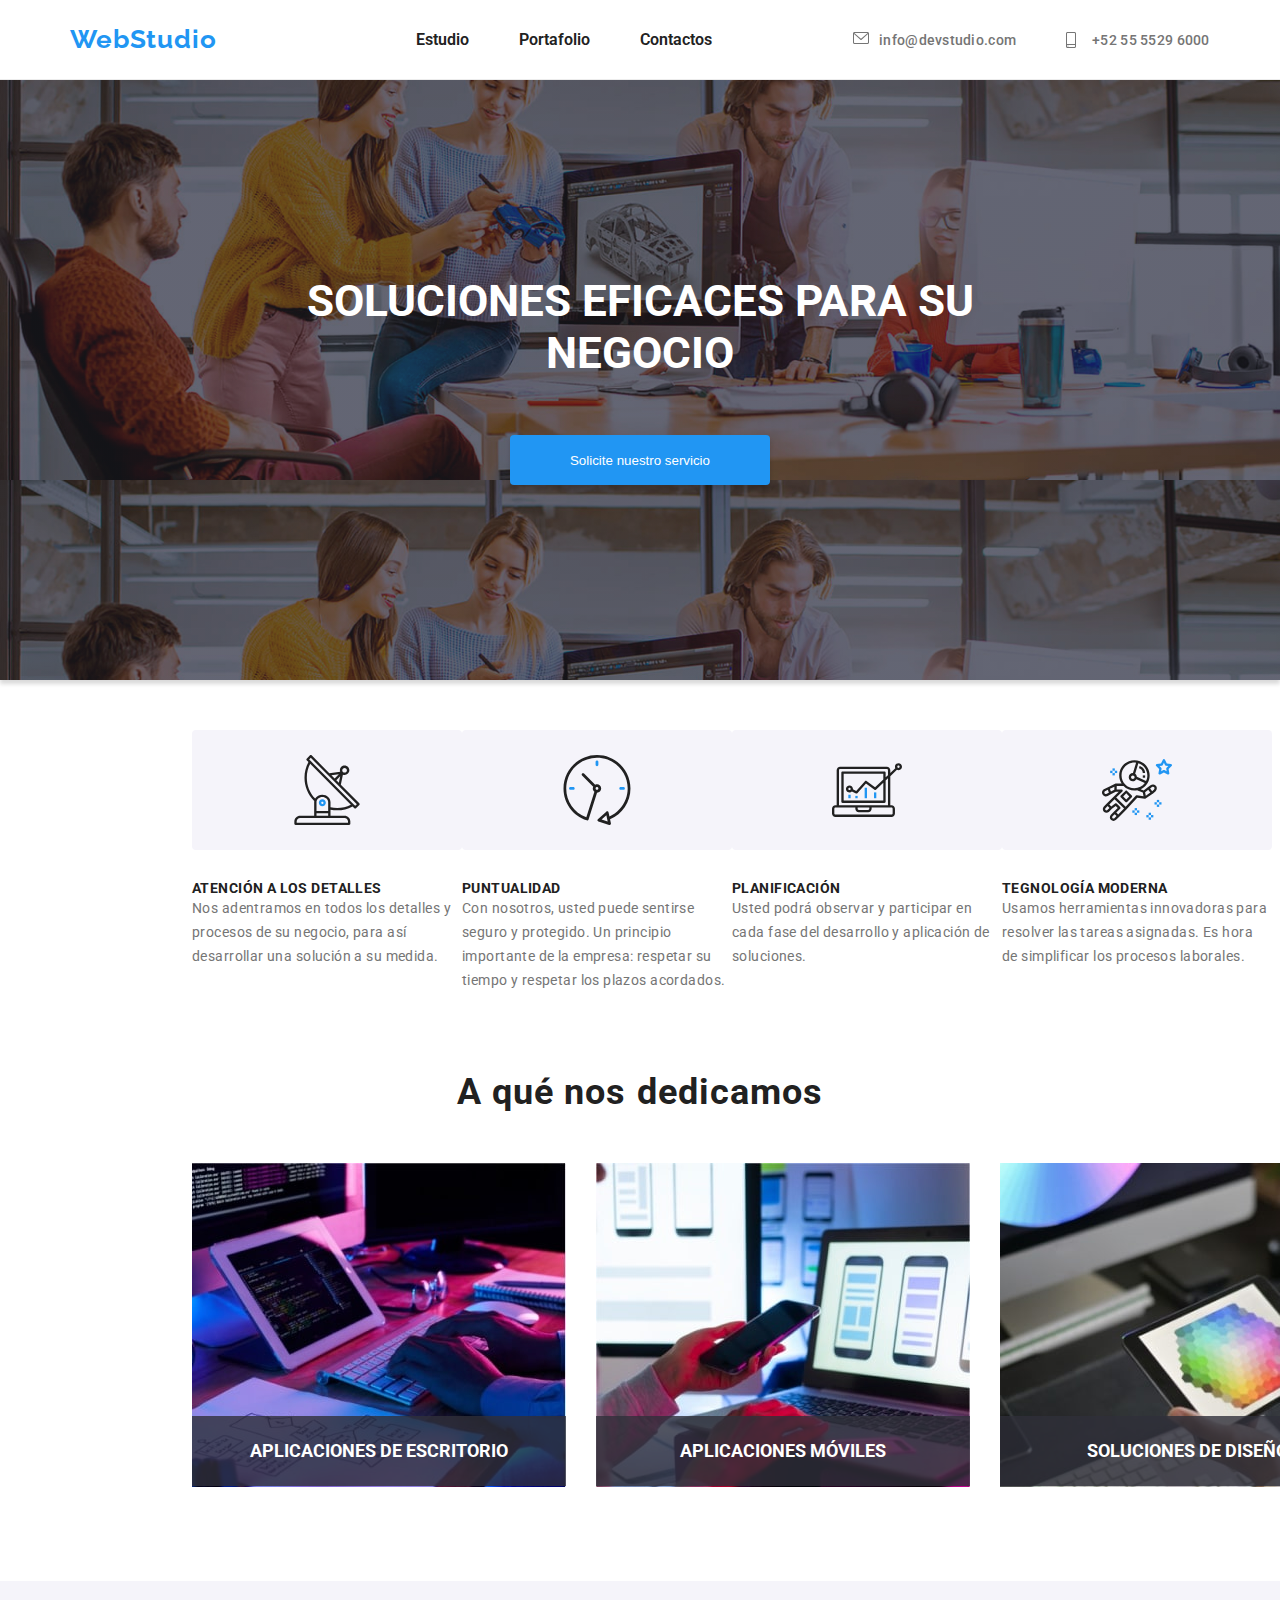
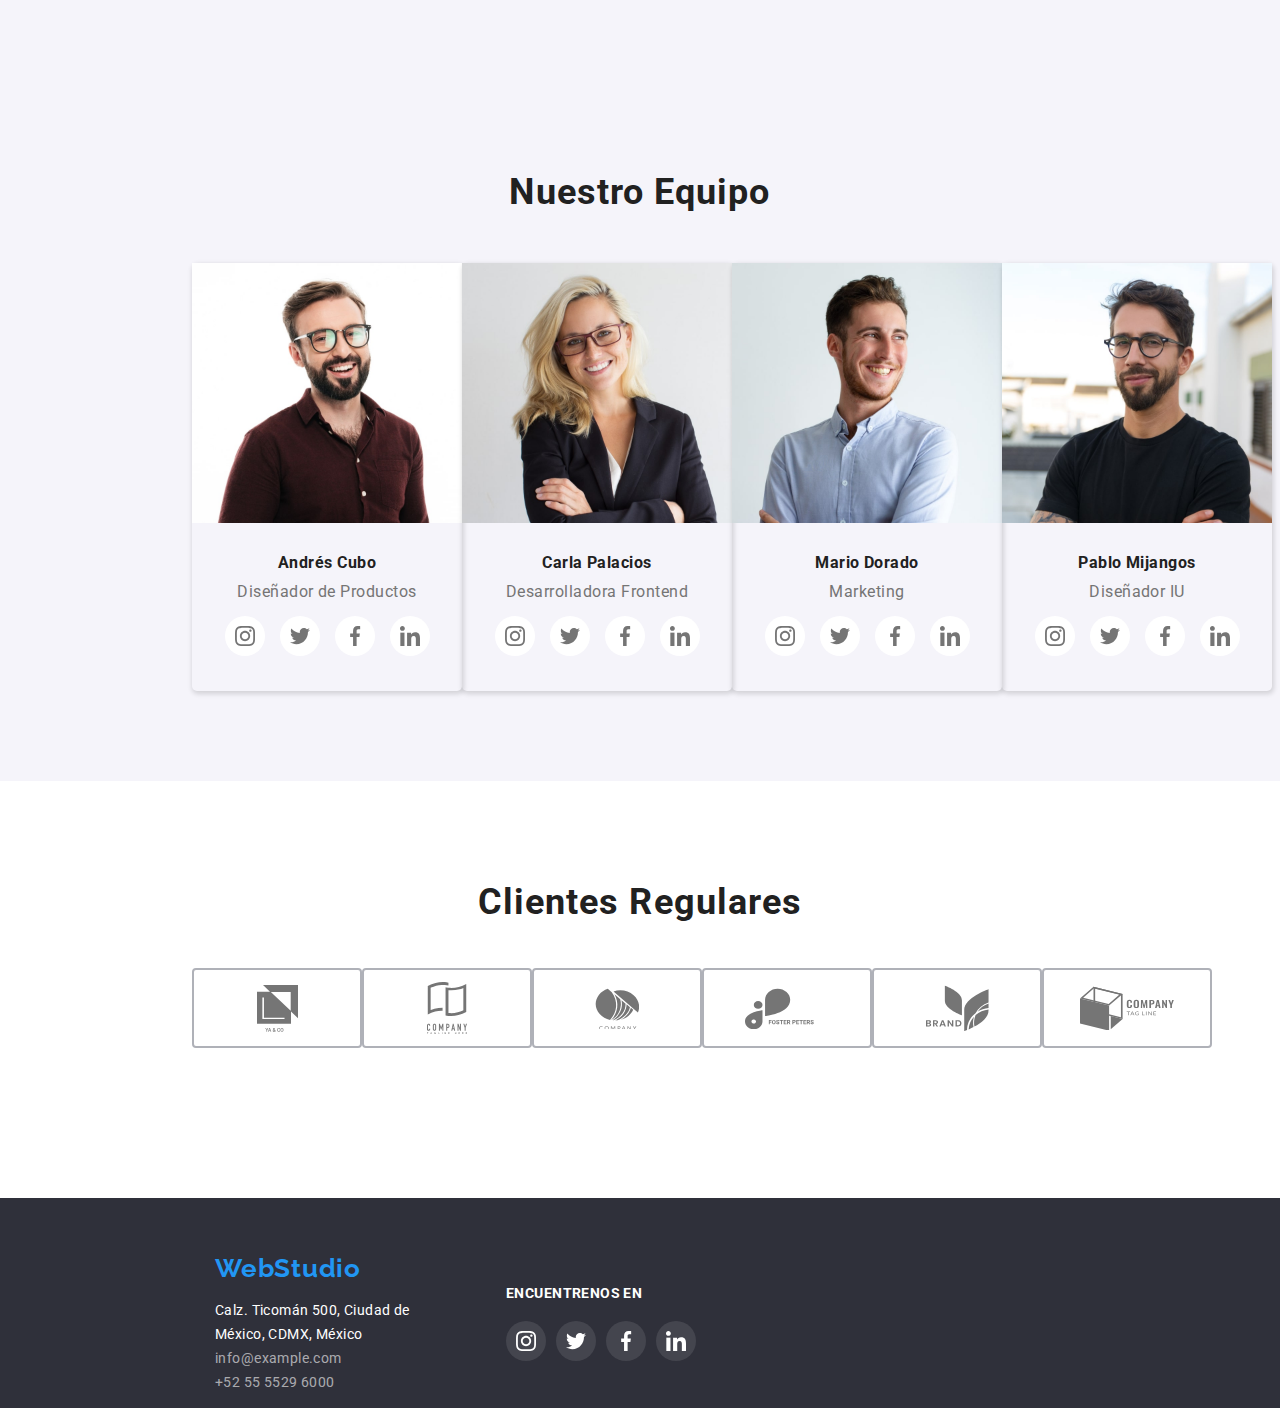
==== index.html @ 3cceba23 "Primer commit" ====
<!DOCTYPE html>
<html lang="es">
  <head>
    <link
      rel="stylesheet"
      type="text/css"
      media="screen"
      href="./css/styles.css"
    />
    <link rel="preconnect" href="https://fonts.googleapis.com" />
    <link rel="preconnect" href="https://fonts.gstatic.com" crossorigin />
    <link
      href="https://fonts.googleapis.com/css2?family=Raleway:wght@700&display=swap"
      rel="stylesheet"
    />
    <link
      href="https://fonts.googleapis.com/css2?family=Roboto:wght@400;500;700;900&display=swap"
      rel="stylesheet"
    />
    <link
      rel="stylesheet"
      href="node_modules/modern-normalize/modern-normalize.css"
    />
    <link rel="" href="./images/icons.svg" />
    <meta charset="utf-8" />
    <meta http-equiv="X-UA-Compatible" content="IE=edge" />
    <title>WebStudio</title>
    <meta name="viewport" content="width=device-width, initial-scale=1" />
  </head>
  <body>
    <header class="navbar">
      <nav>
        <a href="#">
          <p class="page-name">WebStudio</p>
        </a>
        <ul class="navbar-list">
          <li>
            <a id="estudio" href="index.html" class="nav-link">Estudio</a>
          </li>
          <li>
            <a id="portafolio" href="portfolio.html" class="nav-link"
              >Portafolio</a
            >
          </li>
          <li>
            <a id="contactos" href="index.html" class="nav-link">Contactos</a>
          </li>
        </ul>
      </nav>
      <ul class="navbar-contact-info">
        <li>
          <figure class="navbar-info">
            <svg class="navbar-icon">
              <use href="images/icons.svg#email"></use>
            </svg>
            <a href="mailto:info@devstudio.com" target="_blank" class="nav-link"
              >info@devstudio.com</a
            >
          </figure>
        </li>
        <li>
          <figure class="navbar-info">
            <svg class="navbar-icon">
              <use href="images/icons.svg#smartphone"></use>
            </svg>
            <a href="tel:+525555296000" target="_blank" class="nav-link"
              >+52 55 5529 6000</a
            >
          </figure>
        </li>
      </ul>
    </header>
    <main>
      <article class="content">
        <h1 class="article-title">SOLUCIONES EFICACES PARA SU NEGOCIO</h1>
        <button class="main-button">Solicite nuestro servicio</button>
      </article>
      <article>
        <ul class="main-content-list">
          <li class="main-content-features">
            <section>
              <div>
                <svg class="main-content-icon">
                  <use href="images/icons.svg#antena"></use>
                </svg>
              </div>
              <h2 class="main-content-features">ATENCIÓN A LOS DETALLES</h2>
              <p class="main-content-text">
                Nos adentramos en todos los detalles y procesos de su negocio,
                para así desarrollar una solución a su medida.
              </p>
            </section>
          </li>
          <li class="main-content-features">
            <section>
              <div>
                <svg class="main-content-icon">
                  <use href="images/icons.svg#clock"></use>
                </svg>
              </div>
              <h2 class="main-content-features">PUNTUALIDAD</h2>
              <p class="main-content-text">
                Con nosotros, usted puede sentirse seguro y protegido. Un
                principio importante de la empresa: respetar su tiempo y
                respetar los plazos acordados.
              </p>
            </section>
          </li>
          <li class="main-content-features">
            <section>
              <div>
                <svg class="main-content-icon">
                  <use href="images/icons.svg#diagram"></use>
                </svg>
              </div>
              <h2 class="main-content-features">PLANIFICACIÓN</h2>
              <p>
                Usted podrá observar y participar en cada fase del desarrollo y
                aplicación de soluciones.
              </p>
            </section>
          </li>
          <li class="main-content-features">
            <section>
              <div>
                <svg class="main-content-icon">
                  <use href="images/icons.svg#astronaut"></use>
                </svg>
              </div>
              <h2 class="main-content-features">TEGNOLOGÍA MODERNA</h2>
              <p>
                Usamos herramientas innovadoras para resolver las tareas
                asignadas. Es hora de simplificar los procesos laborales.
              </p>
            </section>
          </li>
        </ul>
      </article>
      <article class="main-content">
        <h2 class="main-content-title">A qué nos dedicamos</h2>
        <ul class="main-content-list">
          <li>
            <div class="img-content">
              <img
                src="images/image.jpg"
                alt="primer imagen sobre a que nos dedicamos"
              />
              <div class="image-title">
                <h4>Aplicaciones de escritorio</h4>
              </div>
            </div>
          </li>
          <li>
            <div class="img-content">
              <img
                src="images/image2.jpg"
                alt="segunda imagen sobre a que nos dedicamos"
              />
              <div class="image-title">
                <h4>Aplicaciones móviles</h4>
              </div>
            </div>
          </li>
          <li>
            <div class="img-content">
              <img
                src="images/image3.jpg"
                alt="tercera imagen sobre a que nos dedicamos"
              />
              <div class="image-title">
                <h4>Soluciones de diseño</h4>
              </div>
            </div>
          </li>
        </ul>
      </article>

      <article class="main-content-team">
        <h2 class="main-content-title">Nuestro Equipo</h2>
        <ul class="main-content-list">
          <li>
            <section class="team-card">
              <img class="team-img" src="images/team-member.jpg" alt="" />
              <section class="team-section">
                <p class="team-name">Andrés Cubo</p>
                <p class="team-job">Diseñador de Productos</p>
                <ul class="team-social-sites">
                  <li class="team-social-red">
                    <a
                      href="http://instagram.com"
                      target="_blank"
                      rel="noopener noreferrer"
                      class="team-social-media-button"
                    >
                      <svg class="team-card-icon">
                        <use
                          href="images/icons.svg#instagram"
                        ></use>
                      </svg>
                    </a>
                  </li>
                  <li class="team-social-red">
                    <a
                      href="http://twitter.com"
                      target="_blank"
                      rel="noopener noreferrer"
                      class="team-social-media-button"
                    >
                      <svg class="team-card-icon">
                        <use href="images/icons.svg#twitter"></use>
                      </svg>
                    </a>
                  </li>
                  <li class="team-social-red">
                    <a
                      href="http://facebook.com"
                      target="_blank"
                      rel="noopener noreferrer"
                      class="team-social-media-button"
                    >
                      <svg class="team-card-icon">
                        <use href="images/icons.svg#facebook"></use>
                      </svg>
                    </a>
                  </li>
                  <li class="team-social-red">
                    <a
                      href="http://linkedin.com"
                      target="_blank"
                      rel="noopener noreferrer"
                      class="team-social-media-button"
                    >
                      <svg class="team-card-icon">
                        <use
                          href="images/icons.svg#linkedin"
                        ></use>
                      </svg>
                    </a>
                  </li>
                </ul>
              </section>
            </section>
          </li>
          <li>
            <section class="team-card">
              <img class="team-img" src="images/team-member2.jpg" alt="" />
              <section class="team-section">
                <p class="team-name">Carla Palacios</p>
                <p class="team-job">Desarrolladora Frontend</p>
                <ul class="team-social-sites">
                  <li class="team-social-red">
                    <a
                      href="http://instagram.com"
                      target="_blank"
                      rel="noopener noreferrer"
                      class="team-social-media-button"
                    >
                      <svg class="team-card-icon">
                        <use href="images/icons.svg#instagram"></use>
                      </svg>
                    </a>
                  </li>
                  <li class="team-social-red">
                    <a
                      href="http://twitter.com"
                      target="_blank"
                      rel="noopener noreferrer"
                      class="team-social-media-button"
                    >
                      <svg class="team-card-icon">
                        <use href="images/icons.svg#twitter"></use>
                      </svg>
                    </a>
                  </li>
                  <li class="team-social-red">
                    <a
                      href="http://facebook.com"
                      target="_blank"
                      rel="noopener noreferrer"
                      class="team-social-media-button"
                    >
                      <svg class="team-card-icon">
                        <use href="images/icons.svg#facebook"></use>
                      </svg>
                    </a>
                  </li>
                  <li class="team-social-red">
                    <a
                      href="http://linkedin.com"
                      target="_blank"
                      rel="noopener noreferrer"
                      class="team-social-media-button"
                    >
                      <svg class="team-card-icon">
                        <use
                          href="images/icons.svg#linkedin"
                        ></use>
                      </svg>
                    </a>
                  </li>
                </ul>
              </section>
            </section>
          </li>
          <li>
            <section class="team-card">
              <img class="team-img" src="images/team-member3.jpg" alt="" />
              <section class="team-section">
                <p class="team-name">Mario Dorado</p>
                <p class="team-job">Marketing</p>
                <ul class="team-social-sites">
                  <li class="team-social-red">
                    <a
                      href="http://instagram.com"
                      target="_blank"
                      rel="noopener noreferrer"
                      class="team-social-media-button"
                    >
                      <svg class="team-card-icon">
                        <use href="images/icons.svg#instagram"></use>
                      </svg>
                    </a>
                  </li>
                  <li class="team-social-red">
                    <a
                      href="http://twitter.com"
                      target="_blank"
                      rel="noopener noreferrer"
                      class="team-social-media-button"
                    >
                      <svg class="team-card-icon">
                        <use href="images/icons.svg#twitter"></use>
                      </svg>
                    </a>
                  </li>
                  <li class="team-social-red">
                    <a
                      href="http://facebook.com"
                      target="_blank"
                      rel="noopener noreferrer"
                      class="team-social-media-button"
                    >
                      <svg class="team-card-icon">
                        <use href="images/icons.svg#facebook"></use>
                      </svg>
                    </a>
                  </li>
                  <li class="team-social-red">
                    <a
                      href="http://linkedin.com"
                      target="_blank"
                      rel="noopener noreferrer"
                      class="team-social-media-button"
                    >
                      <svg class="team-card-icon">
                        <use
                          href="images/icons.svg#linkedin"
                        ></use>
                      </svg>
                    </a>
                  </li>
                </ul>
              </section>
            </section>
          </li>
          <li>
            <section class="team-card">
              <img class="team-img" src="images/team-member-4.jpg" alt="" />
              <section class="team-section">
                <p class="team-name">Pablo Mijangos</p>
                <p class="team-job">Diseñador IU</p>
                <ul class="team-social-sites">
                  <li class="team-social-red">
                    <a
                      href="http://instagram.com"
                      target="_blank"
                      rel="noopener noreferrer"
                      class="team-social-media-button"
                    >
                      <svg class="team-card-icon">
                        <use href="images/icons.svg#instagram"></use>
                      </svg>
                    </a>
                  </li>
                  <li class="team-social-red">
                    <a
                      href="http://twitter.com"
                      target="_blank"
                      rel="noopener noreferrer"
                      class="team-social-media-button"
                    >
                      <svg class="team-card-icon">
                        <use href="images/icons.svg#twitter"></use>
                      </svg>
                    </a>
                  </li>
                  <li class="team-social-red">
                    <a
                      href="http://facebook.com"
                      target="_blank"
                      rel="noopener noreferrer"
                      class="team-social-media-button"
                    >
                      <svg class="team-card-icon">
                        <use href="images/icons.svg#facebook"></use>
                      </svg>
                    </a>
                  </li>
                  <li class="team-social-red">
                    <a
                      href="http://linkedin.com"
                      target="_blank"
                      rel="noopener noreferrer"
                      class="team-social-media-button"
                    >
                      <svg class="team-card-icon">
                        <use
                          href="images/icons.svg#linkedin"
                        ></use>
                      </svg>
                    </a>
                  </li>
                </ul>
              </section>
            </section>
          </li>
        </ul>
      </article>
      <article class="main-content-clients">
        <h2 class="main-content-title">Clientes Regulares</h2>
        <ul class="client-list">
          <li class="client">
            <div class="client-container">
              <svg class="icon-clients" width="41" height="47">
                <use href="images/icons.svg#company-1"></use>
              </svg>
            </div>
          </li>
          <li class="client">
            <div class="client-container">
              <svg class="icon-clients" width="40" height="52">
                <use href="images/icons.svg#company-2"></use>
              </svg>
            </div>
          </li>
          <li class="client">
            <div class="client-container">
              <svg class="icon-clients" width="44" height="41">
                <use href="images/icons.svg#company-3"></use>
              </svg>
            </div>
          </li>
          <li class="client">
            <div class="client-container">
              <svg class="icon-clients" width="85" height="41">
                <use href="images/icons.svg#company-4"></use>
              </svg>
            </div>
          </li>
          <li class="client">
            <div class="client-container">
              <svg class="icon-clients" width="63" height="46">
                <use href="images/icons.svg#company-5"></use>
              </svg>
            </div>
          </li>
          <li class="client">
            <div class="client-container">
              <svg class="icon-clients" width="94" height="44">
                <use href="images/icons.svg#company-6"></use>
              </svg>
            </div>
          </li>
        </ul>
      </article>
    </main>
    <footer>
      <article class="footer-contact">
        <a href="#">
          <p class="footer-page-name">WebStudio</p>
        </a>
        <address>
          <ul class="footer-list">
            <li><p>Calz. Ticomán 500, Ciudad de México, CDMX, México</p></li>
            <li>
              <p style="color: rgba(255, 255, 255, 0.6)">info@example.com</p>
            </li>
            <li>
              <p style="color: rgba(255, 255, 255, 0.6)">+52 55 5529 6000</p>
            </li>
          </ul>
        </address>
      </article>
      <article class="footer-social-media">
        <h2 class="social-media-title">ENCUENTRENOS EN</h2>
        <ul>
          <li>
            <a
              class="social-media-button"
              href="http://instagram.com"
              target="_blank"
              rel="noopener noreferrer"
            >
              <svg class="social-media-icon">
                <use href="images/icons.svg#instagram"></use>
              </svg>
            </a>
          </li>

          <li>
            <a
              class="social-media-button"
              href="http://twitter.com"
              target="_blank"
              rel="noopener noreferrer"
            >
              <svg class="social-media-icon">
                <use href="images/icons.svg#twitter"></use>
              </svg>
            </a>
          </li>

          <li>
            <a
              class="social-media-button"
              href="http://facebook.com"
              target="_blank"
              rel="noopener noreferrer"
            >
              <svg class="social-media-icon">
                <use href="images/icons.svg#facebook"></use>
              </svg>
            </a>
          </li>

          <li>
            <a
              class="social-media-button"
              href="http://linkedin.com"
              target="_blank"
              rel="noopener noreferrer"
            >
              <svg class="social-media-icon">
                <use href="images/icons.svg#linkedin"></use>
              </svg>
            </a>
          </li>
        </ul>
      </article>
    </footer>
  </body>
</html>
---- css/styles.css ----
@media (max-width: 600px) {
  header {
    flex-direction: column;
  }
}

@import url("https://fonts.googleapis.com/css2?family=Raleway:wght@;400;500;700;900&display=swap");
@import url("https://fonts.googleapis.com/css2?family=Roboto:wght@100;300;400;500;700&display=swap");

:root {
  --main-color: rgba(33, 150, 243, 1);
  --main-color-2: rgba(47, 48, 58, 1);
  --light-gray: rgba(117, 117, 117, 1);
  --white: rgba(255, 255, 255, 1);
  --black: rgba(33, 33, 33, 1);
  --shadow: rgba(238, 238, 238, 1);
  --shadow-hover: rgba(238, 238, 238, 1);
}
.icon {
  display: inline-block;
  width: 1em;
  height: 1em;
  stroke-width: 0;
  stroke: currentColor;
  fill: currentColor;
}
.navbar-icon {
  display: flex;
  height: 16px;
  width: 16px;
  fill: var(--light-gray);
}

.icon-clock {
  width: 0.9716796875em;
}

.icon-details {
  width: 0.9423828125em;
}
.client{
  display: flex;
  justify-content: center;
  align-items: center;
}
.icon-clients{
  display: flex;
  justify-content: center;
  align-items: center;
  fill: var(--light-gray);
}
.client-container:hover,
.client-container:hover svg {
  fill: var(--main-color);
  border-color: var(--main-color);
  cursor: pointer;
}

* {
  box-sizing: border-box;
  margin: 0;
}

a {
  color: rgba(33, 33, 33, 1);
  text-decoration: none;
}

address {
  color: var(--white);
  font-size: 14px;
  font-style: normal;
  font-weight: 400;
  letter-spacing: 0.03em;
  line-height: 24px;
  width: 231px;
}

ul {
  display: block;
  list-style-type: none;
  margin-block-end: 0em;
  margin-block-start: 0em;
  margin-inline-end: 0px;
  margin-inline-start: 0px;
  padding-inline-start: 0px;
}

nav{
display: flex;
align-items: center;
gap: 100px;
}

body {
  font-family: "Roboto", sans-serif;
  overflow-x: auto; /* Hide horizontal scrollbar */
  overflow-y: auto; /* Hide vertical scrollbar */
}

footer {
  align-items: center;
  background-color: var(--main-color-2);
  display: flex;
  flex-direction: row;
  gap: 0px;
  height: 210px;
  padding-top: 40px;
}

nav a:hover {
  color: var(--main-color);
  cursor: pointer;
}

.article-title {
  color: var(--white);
  font-size: 44px;
  height: 120px;
  text-align: center;
  text-transform: uppercase;
  width: 696px;
}

.category-card {
  display: flex;
  flex-direction: row;
  align-items: center;
  font-weight: 500;
  margin-right: 30px;
  padding-left: 1%;
  padding-right: 1%;
}

.category-card button {
  background-color: rgba(245, 244, 250, 1);
  border-radius: 5px;
  box-shadow: 1px 1px 1px 1px rgba(238, 238, 238, 1);
  height: 38px;
  justify-content: center;
  font-weight: 700;
  font-size: 16px;
  line-height: 26px;
  font-family: "Roboto", sans-serif;
  white-space: nowrap;
  border: 0px;
}
.category-card button:hover {
  background-color: var(--main-color);
  box-shadow: 3px 3px 3px 3px rgba(238, 238, 238, 1);
  color: var(--white);
  cursor: pointer;
}
.category-card button:focus {
  background-color: var(--main-color);
  color: var(--white);
}

.category-text {
  /* identical to box height, or 188% */
  color: var(--light-gray);
  font-size: 16px;
  font-style: normal;
  font-weight: 400;
  letter-spacing: 0.03em;
  line-height: 30px;
  margin-left: 20px;
}
.content {
  align-items: center;
  background: linear-gradient(
      0deg,
      rgba(47, 48, 58, 0.4),
      rgba(47, 48, 58, 0.4)
    ),
    url(../images/main-content-image.jpg);
  box-shadow: 0px 4px 4px rgba(0, 0, 0, 0.15);
  color: var(--white);
  background-size: 100%;
  background-attachment: fixed;
  display: flex;
  flex-direction: column;
  height: 600px;
  justify-content: center;
}

.client-list {
  display: flex;
  flex-direction: row;
  justify-content: space-evenly;
  padding: 0% 15%;
}
.client-container {
  align-items: center;
  border-radius: 4px;
  border: 2px solid rgba(175, 177, 184, 1);
  display: flex;
  flex-direction: row;
  height: 80px;
  justify-content: center;
  margin: 45px 0px 150px 0px;
  width: 170px;
}

.client-image {
  color: aqua;
}
.client-image:hover {
  fill: aqua;
  cursor: pointer;
}

.footer-list {
  list-style-type: disc;
  list-style: none;
  margin-block-end: 0;
  margin-block-start: 0;
  margin-inline-end: 0px;
  margin-inline-start: 0px;
  padding-inline-start: 0px;
}

.footer-contact {
  align-content: flex-start;
  align-items: flex-start;
  column-gap: 0px;
  display: flex;
  flex-direction: column;
  justify-content: center;
  margin-left: 215px;
}
.footer-social-media {
  align-items: flex-start;
  display: flex;
  flex-direction: column;
  margin-left: 60px;
}
.footer-social-media ul {
  display: flex;
  gap: 10px;
}

.footer-page-name {
  color: var(--main-color);
  display: block;
  font-family: "Raleway", sans-serif;
  font-size: 26px;
  font-style: normal;
  font-weight: 700;
  letter-spacing: 0.03em;
  line-height: 31px;
  margin-block-end: 14px;
  margin-block-start: 0px;
  margin-inline-end: 0px;
  margin-inline-start: 0px;
  text-align: right;
  text-decoration: none;
}
.img-content {
  position: relative;
}
.main-button {
  align-items: center;
  background: var(--main-color);
  border-radius: 4px;
  border: none;
  box-shadow: 0px 4px 4px rgba(0, 0, 0, 0.15);
  color: var(--white);
  font-weight: 700px;
  display: flex;
  flex-direction: row;
  height: 50px;
  margin-top: 40px;
  justify-content: center;
  width: 260px;
}

.main-button:hover {
  cursor: pointer;
}

.main-content-list {
  display: flex;
  flex-direction: row;
  justify-content: space-evenly;
  margin-top: 50px;
  padding: 0% 15%;
}
.main-content-team {
  margin-top: 90px;
  padding-top: 90px;
  padding-bottom: 90px;
  background-color: rgba(245, 244, 250, 1);
}

.main-content-list .image-title {
  background-color: rgba(47, 48, 58, 0.8);
  color: var(--white);
  display: flex;
  font-size: 18px;
  font-weight: 700;
  height: 70px;
  position: absolute;
  text-transform: uppercase;
  top: 77%;
  width: 100%;
  justify-content: center;
  align-items: center;
}
.main-content-features h2 {
  color: var(--black);
  font-size: 14px;
  font-style: normal;
  font-weight: 700;
  height: 16px;
  left: 215px;
  letter-spacing: 0.03em;
  line-height: 16px;
  text-transform: uppercase;
  top: 775px;
  width: 270px;
}
.main-content-features p {
  color: var(--light-gray);
  font-size: 14px;
  font-style: normal;
  font-weight: 400;
  height: 75px;
  left: 215px;
  letter-spacing: 0.03em;
  line-height: 24px;
  top: 801px;
  width: 270px;
}

.main-content-features section div {
  background-color: rgba(245, 244, 250, 1);
  width: 270px;
  height: 120px;
  border-radius: 4px;
  display: flex;
  justify-content: center;
  text-align: center;
  align-items: center;
  margin-bottom: 30px;
}
.main-content ul {
  display: flex;
  list-style: none;
  gap: 30px;
}

.navbar {
  align-items: center;
  background-color: var(--white);
  display: flex;
  height: 80px;
  border-bottom: 1px solid;
  border-color: rgba(236, 236, 236, 1);
  justify-content: space-around;
}

.navbar-contact-info {
  align-items: center;
  display: flex;
  height: 80px;
  list-style: none;
  column-gap: 50px;
}

.navbar-info{
  display: flex;
  gap: 10px;
}
.navbar-info:hover a,
.navbar-info:hover  .navbar-icon{
  color: var(--main-color);
  fill: var(--main-color);
}

.main-content-icon{
  width: 70px;
  height: 70px;
}
.main-content-icon:hover{
 fill: var(--main-color);
}
.team-card-icon{
  fill: var(--light-gray);
  height: 20px;
  width: 20px;
}


.team-social-media-button{
  align-items: center;
  background-color: var(--white);
  border-radius: 100%;
  display: flex;
  height: 40px;
  justify-content: center;
  width: 40px;
}
.team-social-media-button:hover,.team-social-media-button:hover  svg{
  background-color: var(--main-color);
  fill: var(--white);
}
.team-social-sites{
  display: flex;
  width: 260px;
  margin: 15px 0px;
  gap: 15px;
  justify-content: center;
}

.social-media-icon{
  fill: var(--white);
}
.navbar-info a {
  color: var(--light-gray);
  font-size: 14px;
  font-weight: 500;
  letter-spacing: 0.02em;
  line-height: 16px;
}

.nav-link {
  margin: 0px;
  font-weight: 600;
}

.navbar-list {
  margin-left: 100px;
  align-items: center;
  display: flex;
  height: 80px;
  list-style: none;
  column-gap: 50px;
}

.main-content-title {
  align-items: center;
  color: var(--black);
  display: block;
  flex-direction: row;
  font-size: 36px;
  font-style: normal;
  font-weight: 700;
  justify-content: center;
  letter-spacing: 0.03em;
  line-height: 42px;
  margin-top: 100px;
  text-align: center;
  width: 100%;
}

.page-name {
  color: var(--main-color);
  display: block;
  font-family: "Raleway", sans-serif;
  font-size: 26px;
  font-style: normal;
  font-weight: 700;
  letter-spacing: 0.03em;
  line-height: 31px;
  margin-block-end: 0px;
  margin-block-start: 0px;
  margin-inline-end: 0px;
  margin-inline-start: 0px;
  text-decoration: none;
}

.product-cards {
  display: flex;
  flex-direction: row;
  flex-wrap: wrap;
  flex-grow: 3;
  gap: 30px;
  justify-content: space-around;
  margin-bottom: 80px;
  margin-top: 50px;
}

.product-card {
  align-items: center;
  border-radius: 5px;
  box-shadow: 1px 1px 1px 1px rgba(0, 0, 0, 0.14);
  display: flex;
  flex-direction: column;
  height: 410px;
  justify-content: flex-start;
  padding: 0%;
  width: 370px;
}

.product-card:hover {
  box-shadow: 2px 3px 6px 2px rgba(0, 0, 0, 0.2);
  cursor: pointer;
}

.product-category {
  align-items: center;
  display: flex;
  flex-direction: row;
  height: fit-content;
  justify-content: center;
}

.portafolio-content {
  align-items: center;
  display: flex;
  flex-direction: column;
  justify-content: center;
  margin-top: 80px;
  padding: 0% 15% 0% 15%;
}
.portafolio-content ul li {
  list-style: none;
}

.product-name {
  color: var(--black);
  font-size: 18px;
  font-style: normal;
  font-weight: 700;
  line-height: 25px;
  margin-left: 20px;
  margin-top: 20px;
}

.social-media-title {
  color: var(--white);
  font-family: "Roboto";
  font-size: 14px;
  font-style: normal;
  font-weight: 700;
  letter-spacing: 0.03em;
  line-height: 16px;
  margin-block-end: 20px;
  margin-block-start: 0px;
  margin-inline-end: 0px;
  margin-inline-start: 0px;
  padding-bottom: 0%;
  text-transform: uppercase;
}

.social-media-button {
  align-items: center;
  background-color: rgba(255, 255, 255, 0.1);
  border-radius: 100%;
  display: flex;
  height: 40px;
  justify-content: center;
  width: 40px;
}
.social-media-button svg{
  height: 20px;
  width: 20px;
}
.social-media-button:hover {
  background-color: var(--main-color);
  cursor: pointer;
}

.team-card {
  border-radius: 5px;
  box-shadow: 1px 2px 5px 1px rgba(0, 0, 0, 0.14);
  display: flex;
  flex-direction: column;
  height: fit-content;
  padding-bottom: 20px;
  row-gap: 30px;
}
.team-card:hover {
  box-shadow: 1px 2px 5px 1px rgba(0, 0, 0, 0.3);
  cursor: pointer;
}

.team-img {
  height: 260px;
}
.team-job {
  /* identical to box height */
  color: var(--light-gray);
  font-size: 16px;
  font-style: normal;
  font-weight: 400;
  letter-spacing: 0.03em;
  line-height: 19px;
  text-align: center;
}
.team-name {
  /* identical to box height */
  color: var(--black);
  display: block;
  font-size: 16px;
  font-weight: bold;
  letter-spacing: 0.03em;
  line-height: 19px;
  margin-bottom: 10px;
  text-align: center;
}

.team-section {
  align-items: center;
  display: flex;
  flex-direction: column;
  justify-content: center;
}
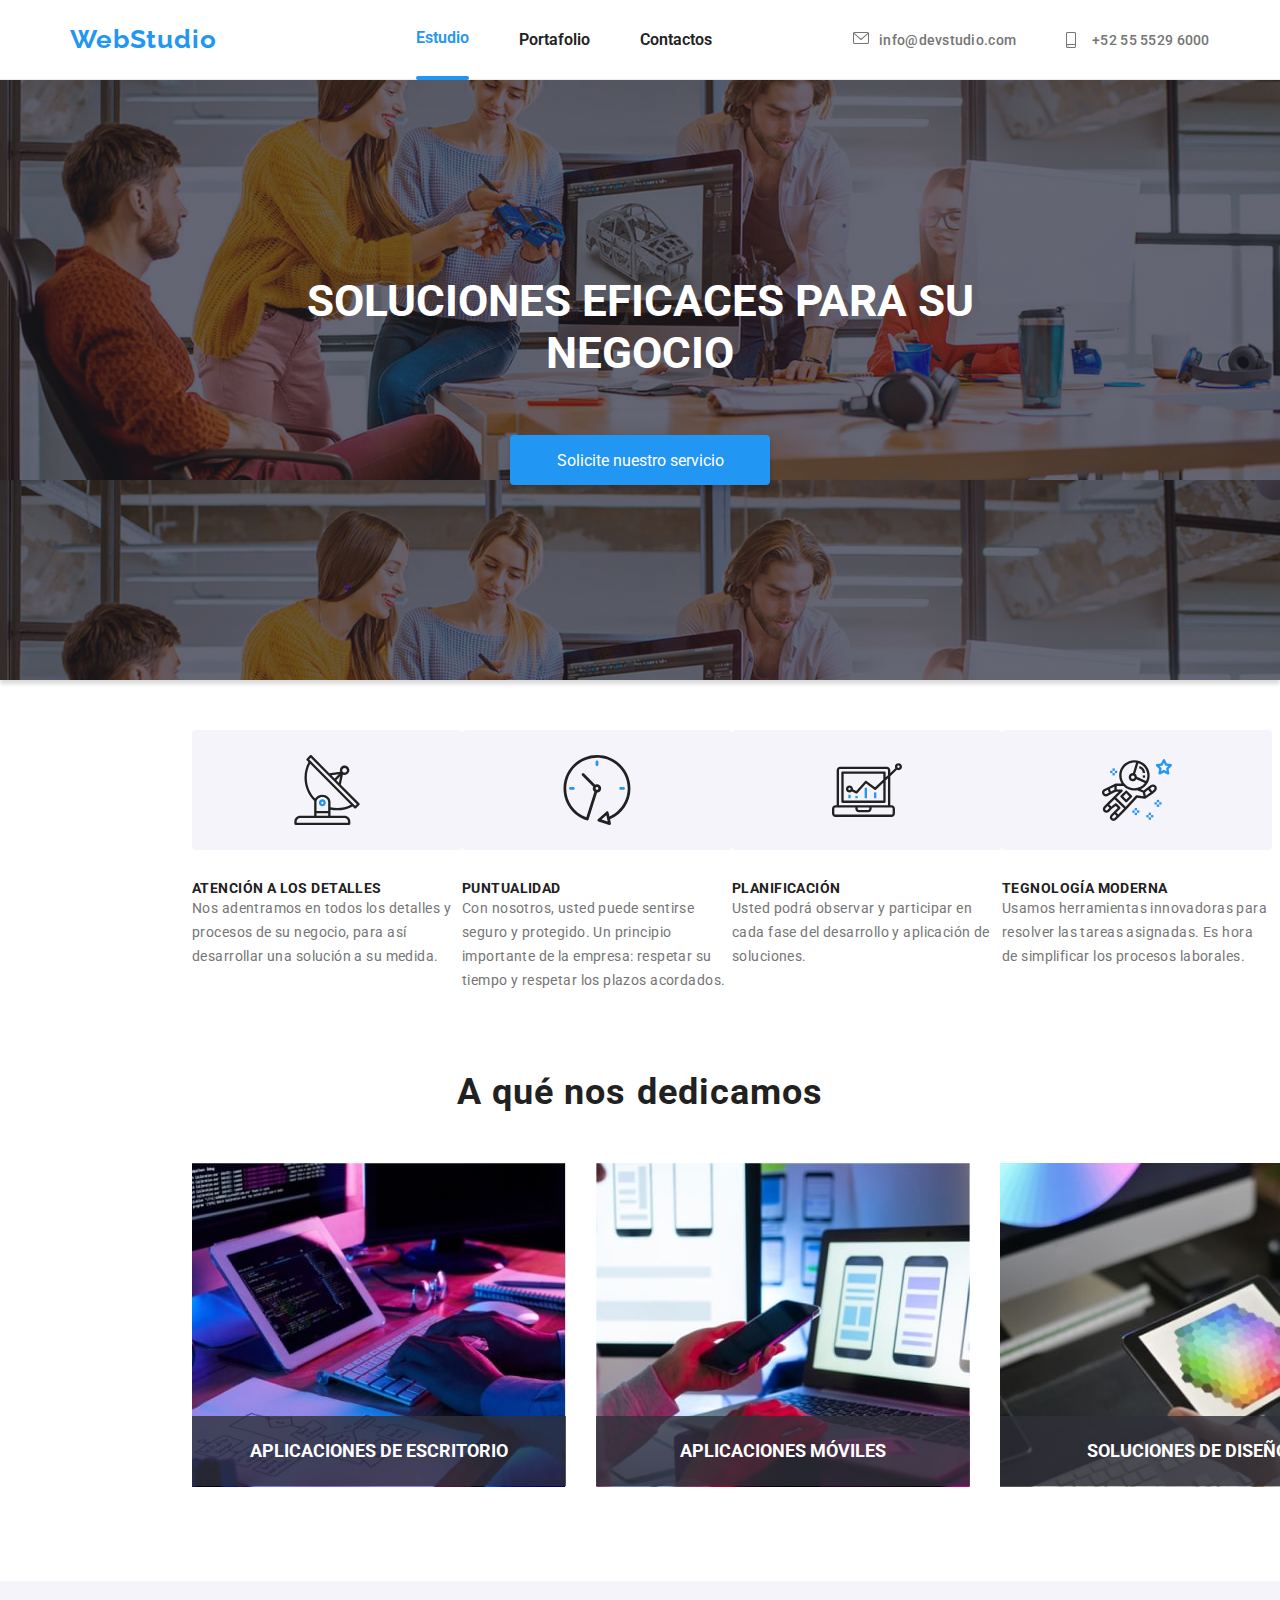
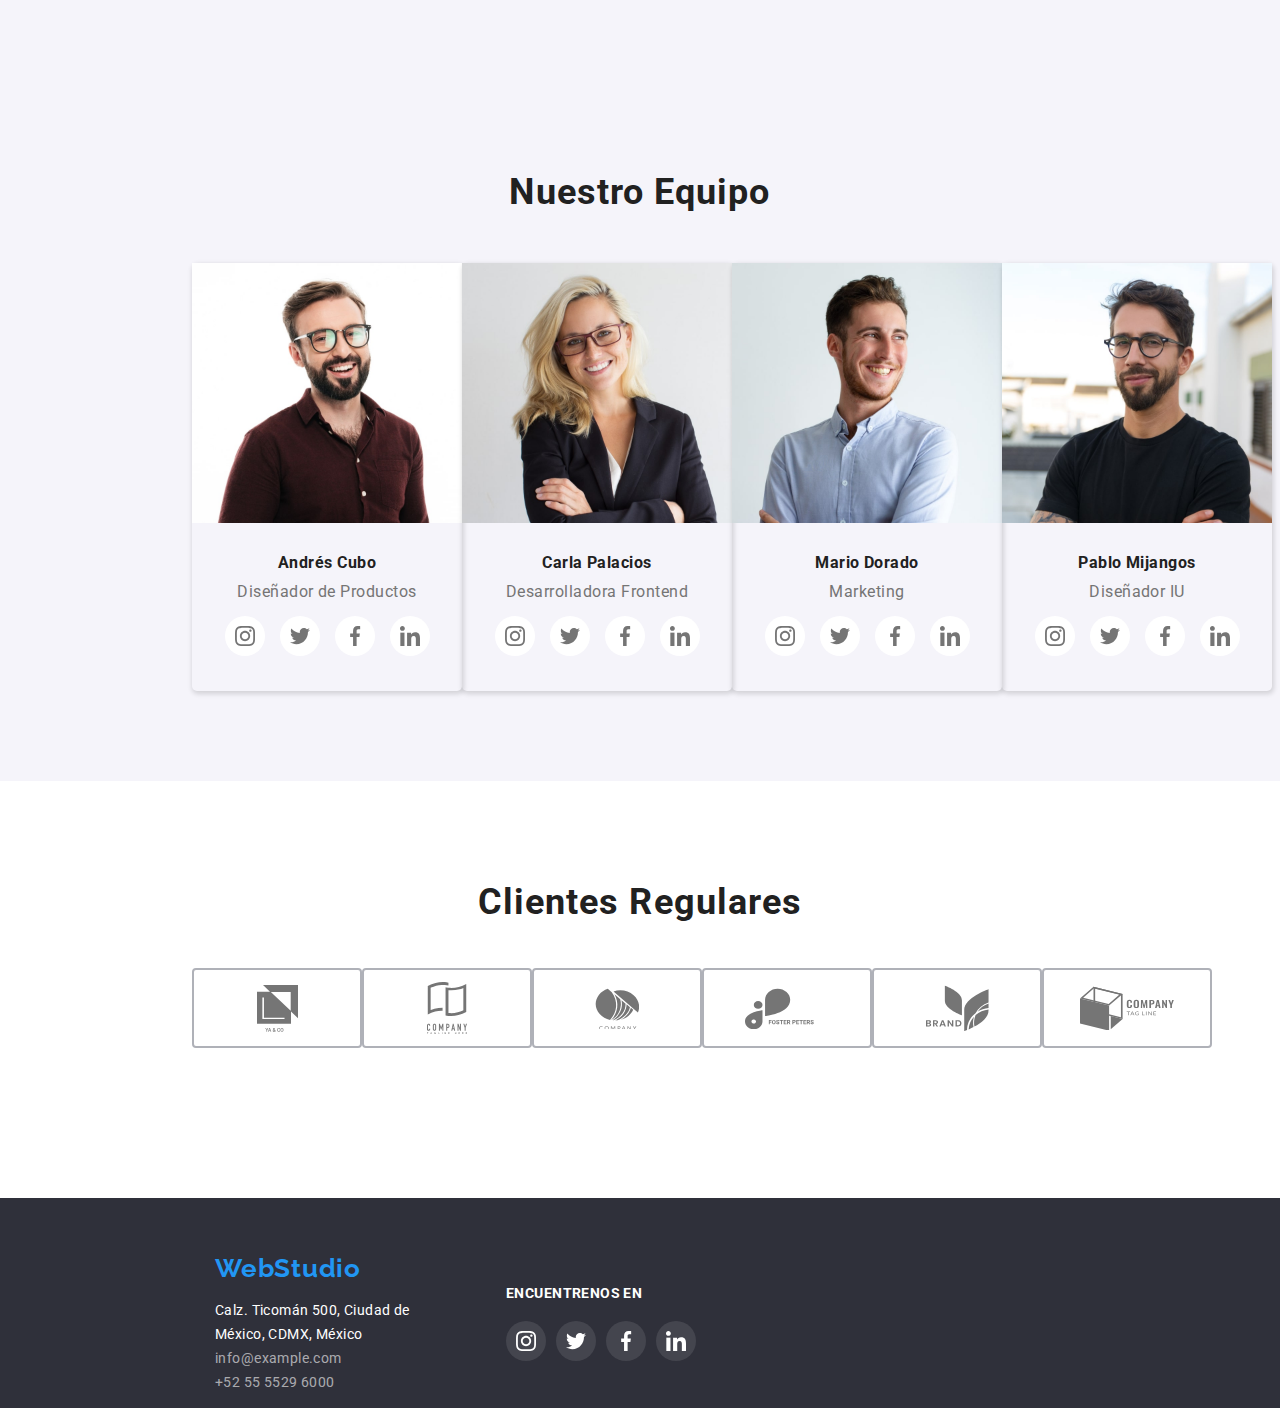
==== commit 4ae0ddf0: "Popup para formulario" ====
--- a/index.html
+++ b/index.html
@@ -28,6 +28,7 @@
     <meta name="viewport" content="width=device-width, initial-scale=1" />
   </head>
   <body>
+    
     <header class="navbar">
       <nav>
         <a href="#">
@@ -35,7 +36,7 @@
         </a>
         <ul class="navbar-list">
           <li>
-            <a id="estudio" href="index.html" class="nav-link">Estudio</a>
+            <a id="estudio" href="index.html" class="nav-link current">Estudio</a>
           </li>
           <li>
             <a id="portafolio" href="portfolio.html" class="nav-link"
@@ -71,9 +72,19 @@
       </ul>
     </header>
     <main>
+      
       <article class="content">
+          <form action="" class="form" id="form">
+            <div class="close-icon" href="index.html">
+              <a href="index.html"><svg>
+                <use href="images/icons.svg#close"></use>
+              </svg></a>
+            </div>
+          <section class="form-content">
+          </section>
+        </form>
         <h1 class="article-title">SOLUCIONES EFICACES PARA SU NEGOCIO</h1>
-        <button class="main-button">Solicite nuestro servicio</button>
+        <a href="index.html#form" class="main-button">Solicite nuestro servicio</a>
       </article>
       <article>
         <ul class="main-content-list">
--- a/css/styles.css
+++ b/css/styles.css
@@ -38,12 +38,12 @@
 .icon-details {
   width: 0.9423828125em;
 }
-.client{
-  display: flex;
-  justify-content: center;
-  align-items: center;
-}
-.icon-clients{
+.client {
+  display: flex;
+  justify-content: center;
+  align-items: center;
+}
+.icon-clients {
   display: flex;
   justify-content: center;
   align-items: center;
@@ -86,10 +86,10 @@
   padding-inline-start: 0px;
 }
 
-nav{
-display: flex;
-align-items: center;
-gap: 100px;
+nav {
+  display: flex;
+  align-items: center;
+  gap: 100px;
 }
 
 body {
@@ -174,14 +174,16 @@
       rgba(47, 48, 58, 0.4)
     ),
     url(../images/main-content-image.jpg);
+  background-attachment: fixed;
+  background-size: 100%;
   box-shadow: 0px 4px 4px rgba(0, 0, 0, 0.15);
   color: var(--white);
-  background-size: 100%;
-  background-attachment: fixed;
   display: flex;
   flex-direction: column;
   height: 600px;
   justify-content: center;
+  overflow: hidden;
+  position: relative;
 }
 
 .client-list {
@@ -274,7 +276,71 @@
   justify-content: center;
   width: 260px;
 }
-
+.form{
+background: var(--white);
+border-radius: 4px;
+box-shadow: 0px 1px 3px rgba(0, 0, 0, 0.12), 0px 1px 1px rgba(0, 0, 0, 0.14), 0px 2px 1px rgba(0, 0, 0, 0.2);
+height: 581px;
+position: absolute;
+width: 528px;
+transform: scale(0.6); 
+display: flex;
+flex-direction: column;
+align-items: center;
+justify-content: center;
+visibility: hidden;
+
+}
+.form-background{
+  display: flex;
+  justify-content: center;
+  align-items: center;
+  background: rgba(0, 0, 0, 0.8);
+  height: 100%;
+  width: 100%;
+  position: absolute;
+}
+.form:target{
+    opacity: 1;
+    transition: all 0.3s ease-in-out; 
+    transform: scale(1);
+    visibility: visible;
+}
+
+.close-icon{
+  position:absolute;
+  display: flex;
+  justify-content: center;
+  align-items: center;
+  top:1%;
+  left: 93%;
+  height: 30px;
+  width: 30px;
+  color: #000;
+  background-color: white;
+  box-shadow: 1px 1px 1px 1px rgba(0, 0, 0, 0.14);
+  border-radius: 20px;
+}
+.close-icon:hover{
+  cursor: pointer;
+  transform: rotate(360deg);
+  transition: transform 500ms ease;
+}
+
+.close-icon svg{
+  height: 12px;
+  width: 12px;
+}
+.input-form {
+  background-color: white;
+  background-image: url('images/icons.svg#astronaut');
+  background-position: 10px 10px;
+  background-repeat: no-repeat;
+  padding-left: 40px;
+}
+.form-content{
+color: #000;
+}
 .main-button:hover {
   cursor: pointer;
 }
@@ -368,31 +434,31 @@
   column-gap: 50px;
 }
 
-.navbar-info{
+.navbar-info {
   display: flex;
   gap: 10px;
 }
 .navbar-info:hover a,
-.navbar-info:hover  .navbar-icon{
+.navbar-info:hover .navbar-icon {
   color: var(--main-color);
   fill: var(--main-color);
 }
 
-.main-content-icon{
+
+.main-content-icon {
   width: 70px;
   height: 70px;
 }
-.main-content-icon:hover{
- fill: var(--main-color);
-}
-.team-card-icon{
+.main-content-icon:hover {
+  fill: var(--main-color);
+}
+.team-card-icon {
   fill: var(--light-gray);
   height: 20px;
   width: 20px;
 }
 
-
-.team-social-media-button{
+.team-social-media-button {
   align-items: center;
   background-color: var(--white);
   border-radius: 100%;
@@ -401,11 +467,12 @@
   justify-content: center;
   width: 40px;
 }
-.team-social-media-button:hover,.team-social-media-button:hover  svg{
+.team-social-media-button:hover,
+.team-social-media-button:hover svg {
   background-color: var(--main-color);
   fill: var(--white);
 }
-.team-social-sites{
+.team-social-sites {
   display: flex;
   width: 260px;
   margin: 15px 0px;
@@ -413,7 +480,7 @@
   justify-content: center;
 }
 
-.social-media-icon{
+.social-media-icon {
   fill: var(--white);
 }
 .navbar-info a {
@@ -425,8 +492,21 @@
 }
 
 .nav-link {
-  margin: 0px;
+  line-height: 77px;
   font-weight: 600;
+}
+.current{
+  color: var(--main-color);
+  fill: var(--main-color);
+
+}
+.current:after {
+  display: block;
+  content: "";
+  height: 4px;
+  width: 100%;
+  background-color: #2196f3;
+  border-radius: 2px;
 }
 
 .navbar-list {
@@ -482,6 +562,7 @@
 }
 
 .product-card {
+  position: relative;
   align-items: center;
   border-radius: 5px;
   box-shadow: 1px 1px 1px 1px rgba(0, 0, 0, 0.14);
@@ -491,11 +572,37 @@
   justify-content: flex-start;
   padding: 0%;
   width: 370px;
+  overflow: hidden;
 }
 
 .product-card:hover {
   box-shadow: 2px 3px 6px 2px rgba(0, 0, 0, 0.2);
   cursor: pointer;
+}
+
+.card-emergent{
+  display: flex;
+  justify-content: center;
+  align-items: center;
+  position: absolute;
+  padding: 63px 24px;
+  background: rgba(33, 150, 243, 0.9);
+  height: 295px;
+  width: 370px;
+  border-radius:2px;
+  transform: translateY(140%);
+  transition: transform 250ms ease;
+  transition-timing-function: cubic-bezier(0.4, 0, 0.2, 1);
+}
+.product-card:hover .card-emergent{
+  transform: translateY(0%);
+  transition: transform 250ms ease;
+  transition-timing-function: cubic-bezier(0.4, 0, 0.2, 1);
+}
+
+.product-description{
+  color: var(--white);
+  line-height: 28px ;
 }
 
 .product-category {
@@ -553,7 +660,7 @@
   justify-content: center;
   width: 40px;
 }
-.social-media-button svg{
+.social-media-button svg {
   height: 20px;
   width: 20px;
 }
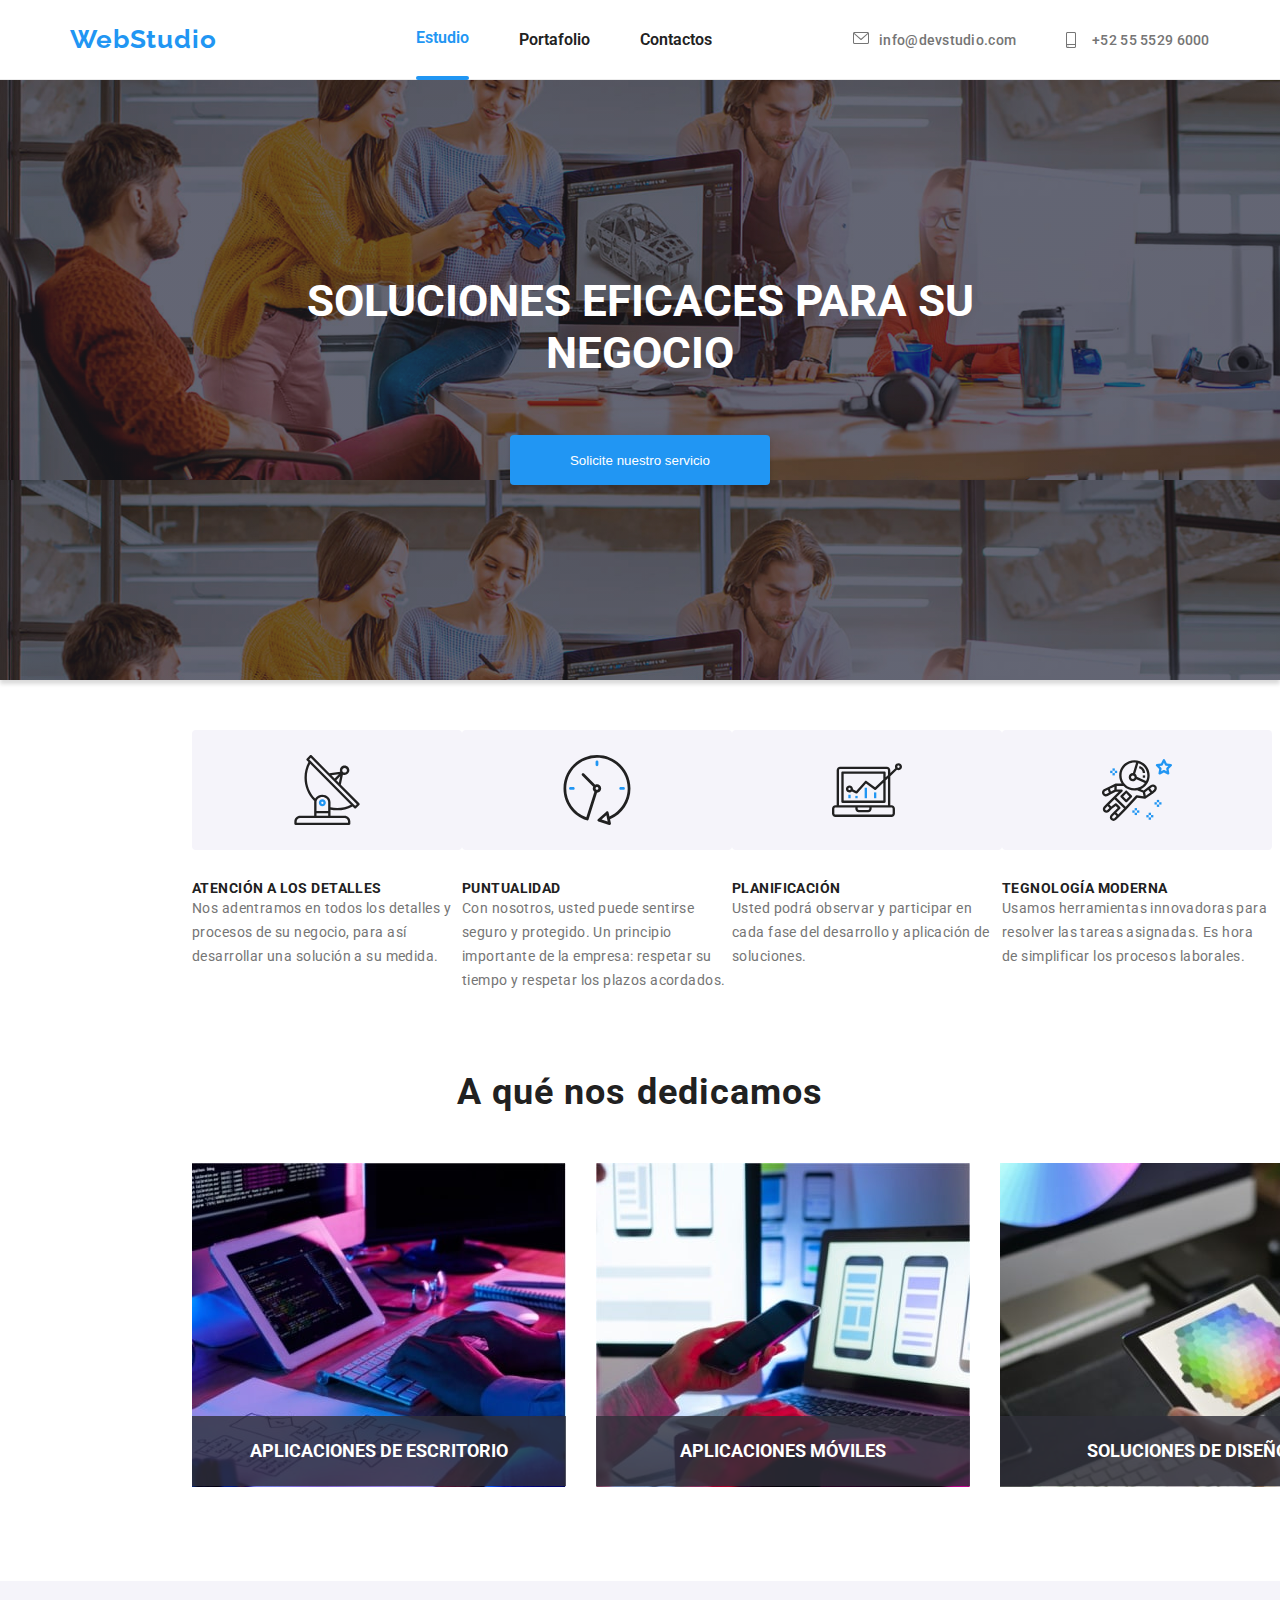
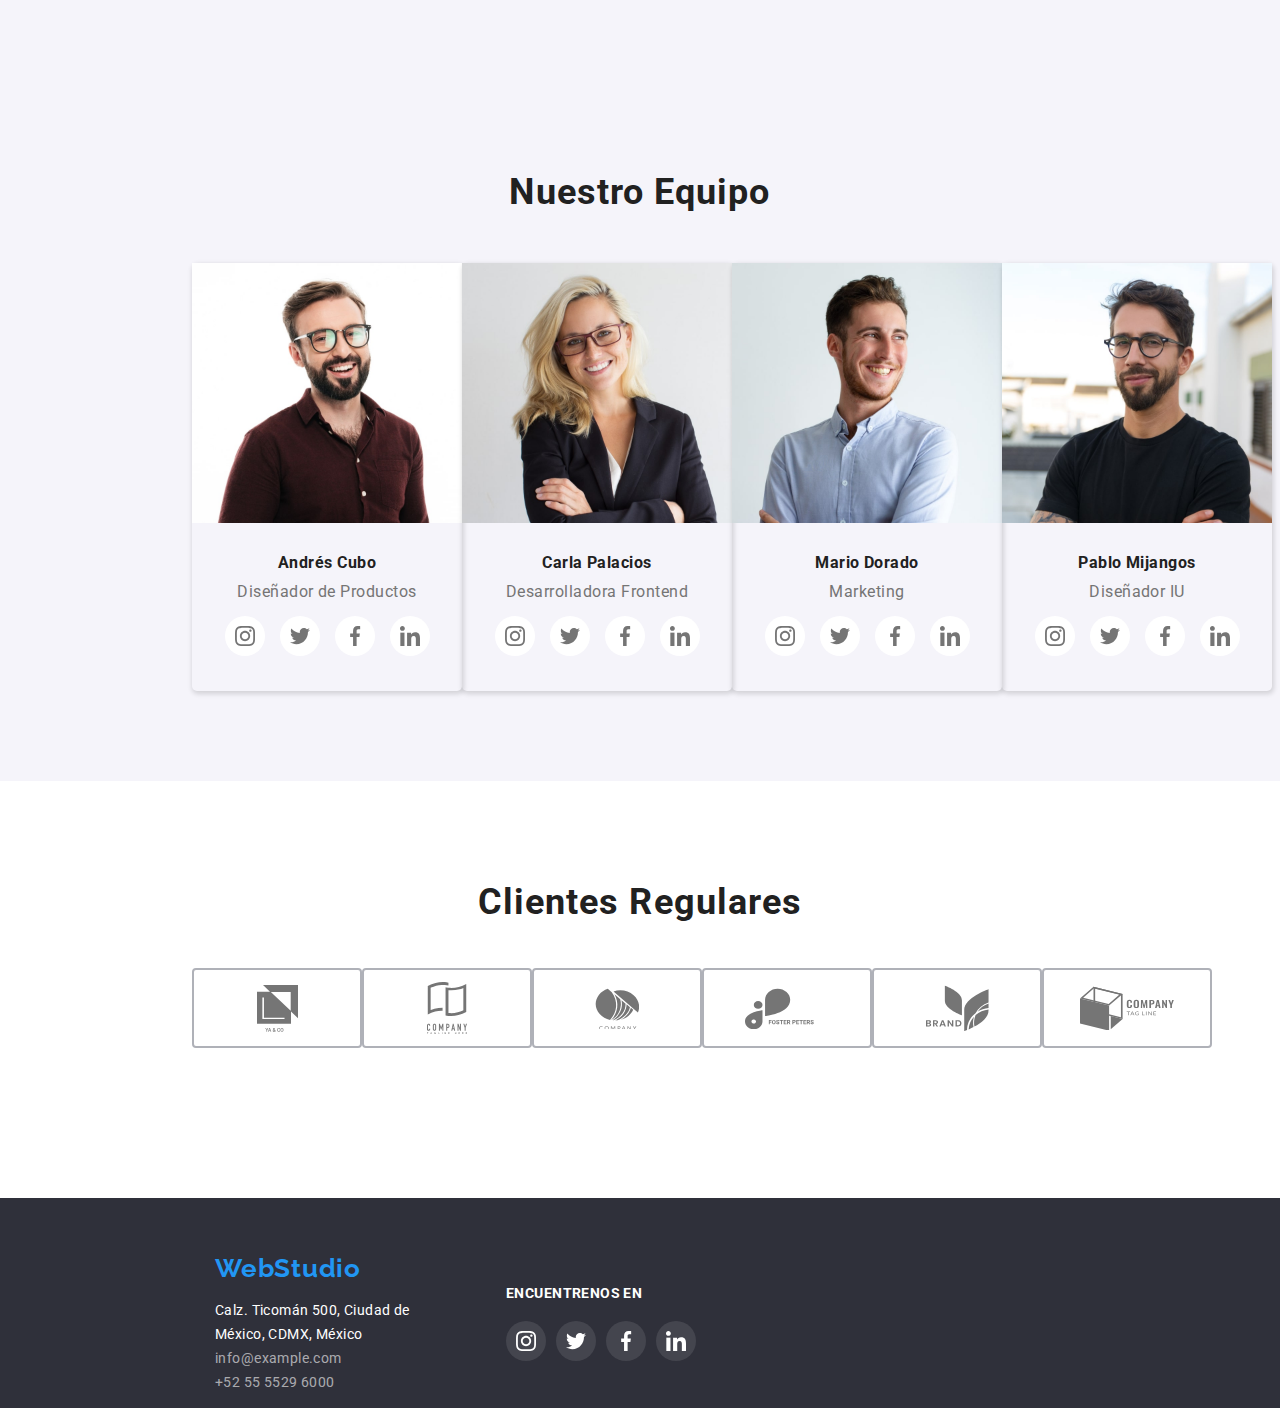
==== commit 511f54a9: "Modal" ====
--- a/index.html
+++ b/index.html
@@ -74,17 +74,9 @@
     <main>
       
       <article class="content">
-          <form action="" class="form" id="form">
-            <div class="close-icon" href="index.html">
-              <a href="index.html"><svg>
-                <use href="images/icons.svg#close"></use>
-              </svg></a>
-            </div>
-          <section class="form-content">
-          </section>
-        </form>
+         
         <h1 class="article-title">SOLUCIONES EFICACES PARA SU NEGOCIO</h1>
-        <a href="index.html#form" class="main-button">Solicite nuestro servicio</a>
+        <button class="main-button" data-modal-open>Solicite nuestro servicio</button>
       </article>
       <article>
         <ul class="main-content-list">
@@ -559,5 +551,26 @@
         </ul>
       </article>
     </footer>
+    
+    <div class="backdrop is-hidden" data-modal>
+      <div class="modal">
+        <button data-modal-close class="close-icon">
+          <svg>
+            <use href="images/icons.svg#close"></use>
+          </svg>
+        </button>
+        <form action=""></form>
+      </div>
+    </div>
+    <script src="./js/modal.js"></script>
+    <!-- <form action="" class="form" id="form">
+      <div class="close-icon" href="index.html">
+        <a href="index.html"><svg>
+          <use href="images/icons.svg#close"></use>
+        </svg></a>
+      </div>
+    <section class="form-content">
+    </section>
+  </form> -->
   </body>
 </html>
--- a/css/styles.css
+++ b/css/styles.css
@@ -276,37 +276,40 @@
   justify-content: center;
   width: 260px;
 }
-.form{
+.modal{
+align-items: center;
 background: var(--white);
 border-radius: 4px;
 box-shadow: 0px 1px 3px rgba(0, 0, 0, 0.12), 0px 1px 1px rgba(0, 0, 0, 0.14), 0px 2px 1px rgba(0, 0, 0, 0.2);
-height: 581px;
-position: absolute;
-width: 528px;
-transform: scale(0.6); 
 display: flex;
 flex-direction: column;
+height: 581px;
+justify-content: center;
+opacity: 1;
+transform: scale(1);
+transition: transform 1000ms ease-in-out;
+visibility: visible;
+width: 528px;
+}
+.backdrop{
+display: flex;
 align-items: center;
 justify-content: center;
-visibility: hidden;
-
-}
-.form-background{
-  display: flex;
-  justify-content: center;
-  align-items: center;
-  background: rgba(0, 0, 0, 0.8);
-  height: 100%;
-  width: 100%;
-  position: absolute;
-}
-.form:target{
-    opacity: 1;
-    transition: all 0.3s ease-in-out; 
-    transform: scale(1);
-    visibility: visible;
-}
-
+position: fixed;
+top: 0%;
+left: 0%;
+width: 100%;
+height: 100%;
+background-color: rgba(0, 0, 0, 0.5);
+opacity: 1;
+visibility: visible;
+transition: opacity 250ms cubic-bezier(0.4, 0, 0.2, 1) visibility 250ms cubic-bezier(0.4, 0, 0.2, 1);
+}
+.backdrop.is-hidden{
+  visibility: hidden;
+  opacity: 0;
+  pointer-events: none;
+}
 .close-icon{
   position:absolute;
   display: flex;
@@ -316,9 +319,9 @@
   left: 93%;
   height: 30px;
   width: 30px;
-  color: #000;
+  border-color: rgba(0, 0, 0, 0.12);
+  border-width: 1px;
   background-color: white;
-  box-shadow: 1px 1px 1px 1px rgba(0, 0, 0, 0.14);
   border-radius: 20px;
 }
 .close-icon:hover{
@@ -331,16 +334,7 @@
   height: 12px;
   width: 12px;
 }
-.input-form {
-  background-color: white;
-  background-image: url('images/icons.svg#astronaut');
-  background-position: 10px 10px;
-  background-repeat: no-repeat;
-  padding-left: 40px;
-}
-.form-content{
-color: #000;
-}
+
 .main-button:hover {
   cursor: pointer;
 }
